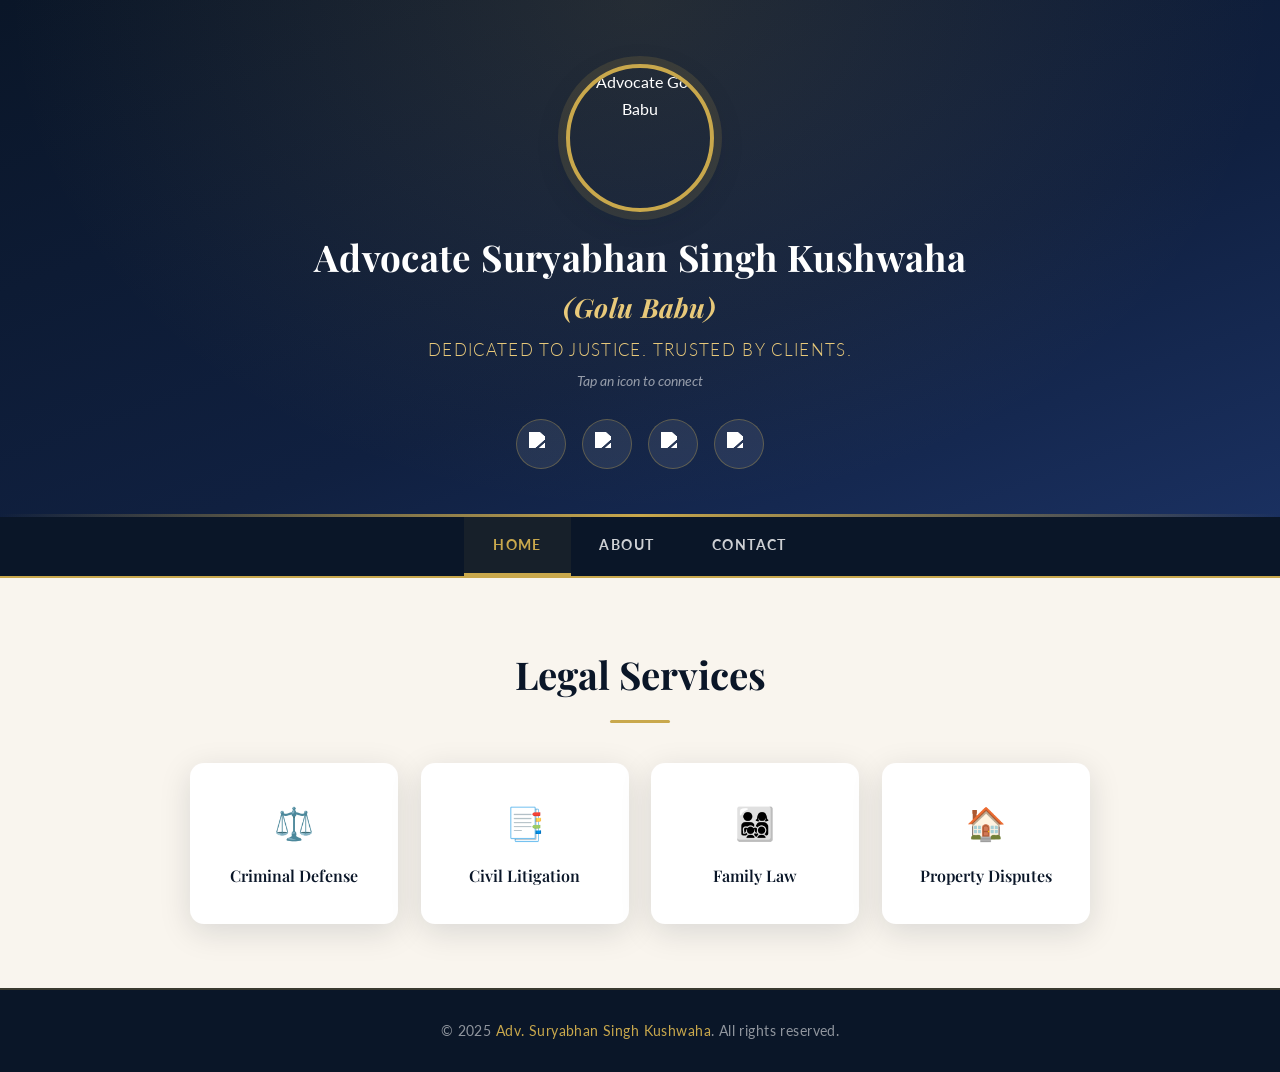
==== index.html @ 4d7a783e "Add files via upload" ====
<!DOCTYPE html>
<html lang="en">
<head>
  <meta charset="UTF-8" />
  <meta name="viewport" content="width=device-width, initial-scale=1.0"/>
  <title>Adv. Suryabhan Singh Kushwaha</title>
  <link rel="stylesheet" href="style.css" />
</head>
<body>

  <header class="hero">
    <div class="hero-container">
      <img src="images/mama.png" alt="Advocate Golu Babu" class="profile-img">
      <h1>Advocate Suryabhan Singh Kushwaha<br><em style="font-style:italic;font-size:0.72em;color:var(--gold-light)">(Golu Babu)</em></h1>
      <p class="hero-tagline">Dedicated to Justice. Trusted by Clients.</p>
      <p class="hero-sub">Tap an icon to connect</p>
      <div class="social-links">
        <a href="tel:+918601360983" title="Call">
          <img src="images/phone-icon.png" alt="Phone">
        </a>
        <a href="https://wa.me/918601360983" target="_blank" title="WhatsApp">
          <img src="images/whatsapp.png" alt="WhatsApp">
        </a>
        <a href="https://www.instagram.com/adv_golubabu_up60/" target="_blank" title="Instagram">
          <img src="images/instagram.png" alt="Instagram">
        </a>
        <a href="https://www.facebook.com/search/top?q=adv%20surybhan%20kushwaha%20golubabu" target="_blank" title="Facebook">
          <img src="images/facebook.png" alt="Facebook">
        </a>
      </div>
    </div>
  </header>

  <nav class="main-nav">
    <a href="index.html" class="active">Home</a>
    <a href="about.html">About</a>
    <a href="contact.html">Contact</a>
  </nav>

  <section class="services">
    <h2>Legal Services</h2>
    <div class="section-divider"></div>
    <div class="card-container">
      <div class="card">
        <span class="card-icon">⚖️</span>
        Criminal Defense
      </div>
      <div class="card">
        <span class="card-icon">📑</span>
        Civil Litigation
      </div>
      <div class="card">
        <span class="card-icon">👨‍👩‍👧‍👦</span>
        Family Law
      </div>
      <div class="card">
        <span class="card-icon">🏠</span>
        Property Disputes
      </div>
    </div>
  </section>

  <footer>
    <p>&copy; 2025 <span>Adv. Suryabhan Singh Kushwaha</span>. All rights reserved.</p>
  </footer>

</body>
</html>
---- style.css ----
@import url('https://fonts.googleapis.com/css2?family=Playfair+Display:wght@400;600;700;900&family=Lato:wght@300;400;700&display=swap');

/* ── CSS Variables ── */
:root {
  --navy: #0a1628;
  --navy-mid: #102040;
  --navy-light: #1a3060;
  --gold: #c9a84c;
  --gold-light: #e8c97a;
  --cream: #f9f5ee;
  --white: #ffffff;
  --text-dark: #1a1a2e;
  --text-muted: #5a6a80;
  --shadow-soft: 0 8px 32px rgba(10,22,40,0.13);
  --shadow-gold: 0 4px 24px rgba(201,168,76,0.18);
  --radius: 14px;
  --transition: 0.3s cubic-bezier(0.4,0,0.2,1);
}

/* ── Reset ── */
*, *::before, *::after {
  margin: 0; padding: 0;
  box-sizing: border-box;
}

html { scroll-behavior: smooth; }

body {
  font-family: 'Lato', sans-serif;
  background: var(--cream);
  color: var(--text-dark);
  line-height: 1.7;
  overflow-x: hidden;
}

/* ── Hero ── */
header.hero {
  background: linear-gradient(160deg, var(--navy) 0%, var(--navy-mid) 60%, var(--navy-light) 100%);
  color: var(--white);
  padding: 4rem 1.5rem 3rem;
  text-align: center;
  position: relative;
  overflow: hidden;
}

header.hero::before {
  content: '';
  position: absolute;
  inset: 0;
  background: radial-gradient(ellipse at 50% 0%, rgba(201,168,76,0.13) 0%, transparent 70%);
  pointer-events: none;
}

header.hero::after {
  content: '';
  position: absolute;
  bottom: 0; left: 0; right: 0;
  height: 3px;
  background: linear-gradient(90deg, transparent, var(--gold), transparent);
}

.hero-container {
  max-width: 680px;
  margin: auto;
  position: relative;
  z-index: 1;
  animation: fadeDown 0.9s ease both;
}

.profile-img {
  width: 148px;
  height: 148px;
  border-radius: 50%;
  object-fit: cover;
  border: 4px solid var(--gold);
  box-shadow: 0 0 0 8px rgba(201,168,76,0.15), var(--shadow-soft);
  margin-bottom: 1.4rem;
  transition: transform var(--transition), box-shadow var(--transition);
  display: block;
  margin-left: auto;
  margin-right: auto;
}
.profile-img:hover {
  transform: scale(1.05);
  box-shadow: 0 0 0 10px rgba(201,168,76,0.22), var(--shadow-gold);
}

header.hero h1 {
  font-family: 'Playfair Display', serif;
  font-size: clamp(1.5rem, 5vw, 2.3rem);
  font-weight: 700;
  line-height: 1.25;
  margin-bottom: 0.6rem;
  color: var(--white);
  letter-spacing: 0.01em;
}

header.hero > h1 {
  font-family: 'Playfair Display', serif;
  font-size: clamp(1.6rem, 5vw, 2.4rem);
  color: var(--white);
  padding: 0 1rem;
}

.hero-tagline {
  color: var(--gold-light);
  font-size: 1.05rem;
  letter-spacing: 0.08em;
  text-transform: uppercase;
  font-weight: 300;
  margin-bottom: 0.3rem;
}

.hero-sub {
  font-size: 0.88rem;
  color: rgba(255,255,255,0.55);
  margin-bottom: 1.6rem;
  font-style: italic;
}

/* Social Icons */
.social-links {
  display: flex;
  justify-content: center;
  gap: 16px;
  flex-wrap: wrap;
  margin-top: 1.4rem;
}

.social-links a {
  display: flex;
  align-items: center;
  justify-content: center;
  width: 50px; height: 50px;
  border-radius: 50%;
  background: rgba(255,255,255,0.08);
  border: 1.5px solid rgba(201,168,76,0.35);
  transition: all var(--transition);
}

.social-links a:hover {
  background: var(--gold);
  border-color: var(--gold);
  transform: translateY(-4px);
  box-shadow: 0 8px 20px rgba(201,168,76,0.35);
}

.social-links img {
  width: 24px;
  height: 24px;
  object-fit: contain;
  filter: brightness(0) invert(1);
}

/* ── Navigation ── */
.main-nav {
  display: flex;
  justify-content: center;
  flex-wrap: wrap;
  gap: 0;
  background: var(--navy);
  border-bottom: 2px solid var(--gold);
  position: sticky;
  top: 0;
  z-index: 100;
}

.main-nav a {
  color: rgba(255,255,255,0.8);
  text-decoration: none;
  font-family: 'Lato', sans-serif;
  font-weight: 700;
  font-size: 0.88rem;
  letter-spacing: 0.1em;
  text-transform: uppercase;
  padding: 1rem 1.8rem;
  border-bottom: 3px solid transparent;
  transition: all var(--transition);
}

.main-nav a:hover,
.main-nav a.active {
  color: var(--gold);
  border-bottom-color: var(--gold);
  background: rgba(201,168,76,0.07);
}

/* ── Services ── */
.services {
  padding: 4rem 1.5rem;
  text-align: center;
  background: var(--cream);
}

.services h2 {
  font-family: 'Playfair Display', serif;
  color: var(--navy);
  font-size: clamp(1.8rem, 5vw, 2.4rem);
  margin-bottom: 0.5rem;
}

.section-divider {
  width: 60px;
  height: 3px;
  background: var(--gold);
  margin: 0.8rem auto 2.5rem;
  border-radius: 2px;
}

.card-container {
  display: grid;
  grid-template-columns: repeat(auto-fit, minmax(200px, 1fr));
  gap: 1.4rem;
  max-width: 900px;
  margin: auto;
}

.card {
  background: var(--white);
  padding: 2rem 1.4rem;
  border-radius: var(--radius);
  box-shadow: var(--shadow-soft);
  border-bottom: 3px solid transparent;
  font-family: 'Playfair Display', serif;
  font-size: 1rem;
  color: var(--navy);
  cursor: default;
  transition: all var(--transition);
  font-weight: 600;
}

.card:hover {
  border-bottom-color: var(--gold);
  transform: translateY(-6px);
  box-shadow: 0 16px 40px rgba(10,22,40,0.13);
}

.card .card-icon {
  font-size: 2rem;
  display: block;
  margin-bottom: 0.8rem;
}

/* ── About Section ── */
.about-section {
  background: linear-gradient(135deg, var(--navy) 0%, var(--navy-mid) 100%);
  padding: 5rem 1.5rem;
}

.about-card {
  display: flex;
  flex-wrap: wrap;
  max-width: 980px;
  margin: auto;
  background: var(--white);
  border-radius: 18px;
  box-shadow: 0 20px 60px rgba(10,22,40,0.25);
  overflow: hidden;
  animation: fadeUp 0.9s ease both;
}

.about-img {
  flex: 0 0 280px;
  width: 280px;
  object-fit: cover;
  object-position: top center;
  display: block;
  border-right: 4px solid var(--gold);
}

.about-content {
  flex: 1 1 300px;
  padding: 2.5rem 2rem;
}

.about-content h2 {
  font-family: 'Playfair Display', serif;
  color: var(--navy);
  font-size: clamp(1.3rem, 4vw, 1.9rem);
  margin-bottom: 0.4rem;
}

.about-content .gold-bar {
  width: 50px;
  height: 3px;
  background: var(--gold);
  border-radius: 2px;
  margin-bottom: 1.4rem;
}

.about-content p {
  margin-bottom: 1rem;
  font-size: 1rem;
  color: #3a4a5a;
  line-height: 1.8;
}

/* ── Contact Info ── */
.contact-info {
  background: var(--cream);
  padding: 4rem 1.5rem;
  text-align: center;
}

.contact-card {
  max-width: 640px;
  margin: auto;
  background: var(--white);
  padding: 2.5rem 2rem;
  border-radius: var(--radius);
  box-shadow: var(--shadow-soft);
  border-top: 4px solid var(--gold);
  animation: fadeUp 0.9s ease both;
}

.contact-card h2 {
  font-family: 'Playfair Display', serif;
  color: var(--navy);
  font-size: 1.7rem;
  margin-bottom: 1.4rem;
}

.contact-item {
  display: flex;
  align-items: center;
  justify-content: center;
  gap: 0.8rem;
  margin: 0.8rem 0;
  font-size: 1.05rem;
  color: var(--text-dark);
}

.contact-item strong {
  color: var(--navy);
  font-weight: 700;
  min-width: 90px;
  text-align: right;
}

.contact-item a {
  color: var(--navy-light);
  text-decoration: none;
  transition: color var(--transition);
}

.contact-item a:hover {
  color: var(--gold);
  text-decoration: underline;
}

/* ── Contact Page Section ── */
.contact-page {
  padding: 5rem 1.5rem;
  text-align: center;
  background: linear-gradient(135deg, var(--navy) 0%, var(--navy-mid) 100%);
  min-height: 60vh;
  display: flex;
  flex-direction: column;
  align-items: center;
  justify-content: center;
}

.contact-page-card {
  background: rgba(255,255,255,0.05);
  border: 1px solid rgba(201,168,76,0.3);
  border-radius: 20px;
  padding: 3rem 2rem;
  max-width: 560px;
  width: 100%;
  animation: fadeUp 0.9s ease both;
}

.contact-page-card h2 {
  font-family: 'Playfair Display', serif;
  color: var(--gold-light);
  font-size: clamp(1.5rem, 4vw, 2rem);
  margin-bottom: 1rem;
}

.contact-page-card p {
  color: rgba(255,255,255,0.72);
  font-size: 1.05rem;
  line-height: 1.75;
  margin-bottom: 2rem;
}

/* ── Form Button ── */
.form-button {
  display: inline-flex;
  align-items: center;
  gap: 0.5rem;
  padding: 14px 32px;
  background: linear-gradient(135deg, var(--gold) 0%, var(--gold-light) 100%);
  color: var(--navy);
  font-family: 'Lato', sans-serif;
  font-size: 0.95rem;
  font-weight: 700;
  letter-spacing: 0.08em;
  text-transform: uppercase;
  text-decoration: none;
  border-radius: 8px;
  box-shadow: var(--shadow-gold);
  transition: all var(--transition);
  position: relative;
  overflow: hidden;
}

.form-button::after {
  content: '';
  position: absolute;
  inset: 0;
  background: rgba(255,255,255,0.2);
  transform: translateX(-100%);
  transition: transform 0.4s ease;
}

.form-button:hover {
  transform: translateY(-3px);
  box-shadow: 0 14px 36px rgba(201,168,76,0.4);
}

.form-button:hover::after {
  transform: translateX(100%);
}

/* ── Footer ── */
footer {
  text-align: center;
  padding: 1.8rem 1rem;
  background: var(--navy);
  border-top: 2px solid rgba(201,168,76,0.25);
  color: rgba(255,255,255,0.55);
  font-size: 0.88rem;
  letter-spacing: 0.03em;
}

footer span {
  color: var(--gold);
}

/* ── Animations ── */
@keyframes fadeDown {
  from { opacity: 0; transform: translateY(-28px); }
  to   { opacity: 1; transform: translateY(0); }
}

@keyframes fadeUp {
  from { opacity: 0; transform: translateY(28px); }
  to   { opacity: 1; transform: translateY(0); }
}

/* ── Mobile Responsive ── */
@media (max-width: 768px) {
  header.hero { padding: 2.5rem 1rem 2rem; }

  .profile-img { width: 120px; height: 120px; }

  .main-nav a {
    padding: 0.8rem 1.2rem;
    font-size: 0.82rem;
  }

  .about-card {
    flex-direction: column;
  }

  .about-img {
    flex: none;
    width: 100%;
    height: 260px;
    border-right: none;
    border-bottom: 4px solid var(--gold);
  }

  .about-content {
    padding: 1.8rem 1.4rem;
  }

  .card-container {
    grid-template-columns: 1fr 1fr;
    gap: 1rem;
  }

  .contact-item {
    flex-direction: column;
    gap: 0.2rem;
    text-align: center;
  }

  .contact-item strong {
    min-width: unset;
    text-align: center;
  }

  .contact-page-card {
    padding: 2rem 1.2rem;
  }
}

@media (max-width: 420px) {
  .card-container {
    grid-template-columns: 1fr;
  }

  .social-links a {
    width: 44px; height: 44px;
  }
}
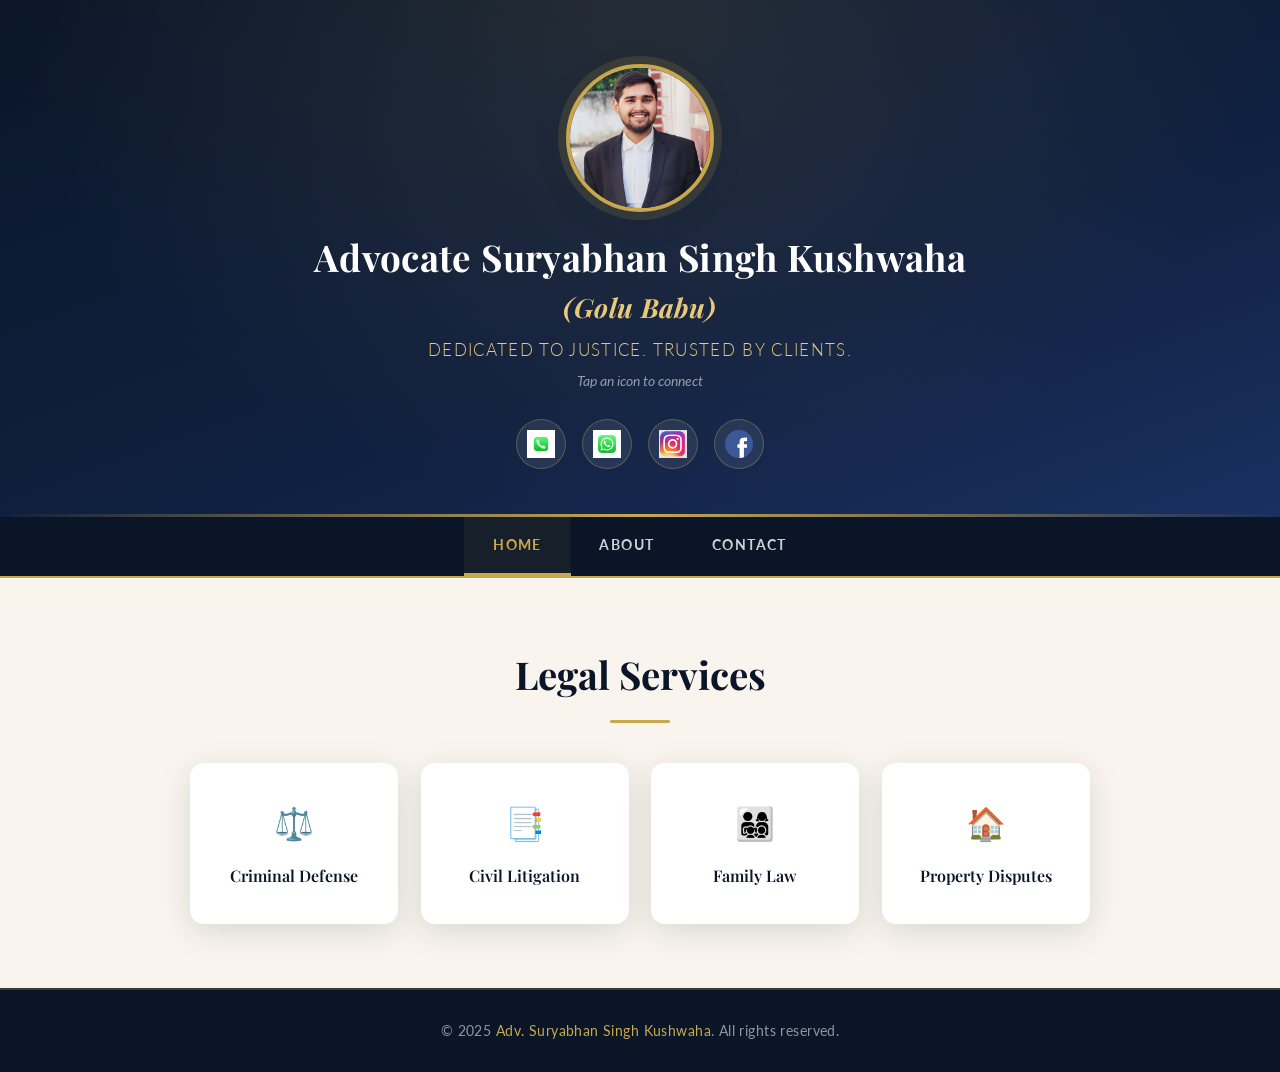
==== commit 788cd486: "Update index.html" ====
--- a/index.html
+++ b/index.html
@@ -4,7 +4,7 @@
   <meta charset="UTF-8" />
   <meta name="viewport" content="width=device-width, initial-scale=1.0"/>
   <title>Adv. Suryabhan Singh Kushwaha</title>
-  <link rel="stylesheet" href="style.css" />
+  <link rel="stylesheet" href="style.css?v=2" />
 </head>
 <body>
 
--- a/style.css
+++ b/style.css
@@ -146,10 +146,9 @@
 }
 
 .social-links img {
-  width: 24px;
-  height: 24px;
+  width: 28px;
+  height: 28px;
   object-fit: contain;
-  filter: brightness(0) invert(1);
 }
 
 /* ── Navigation ── */
